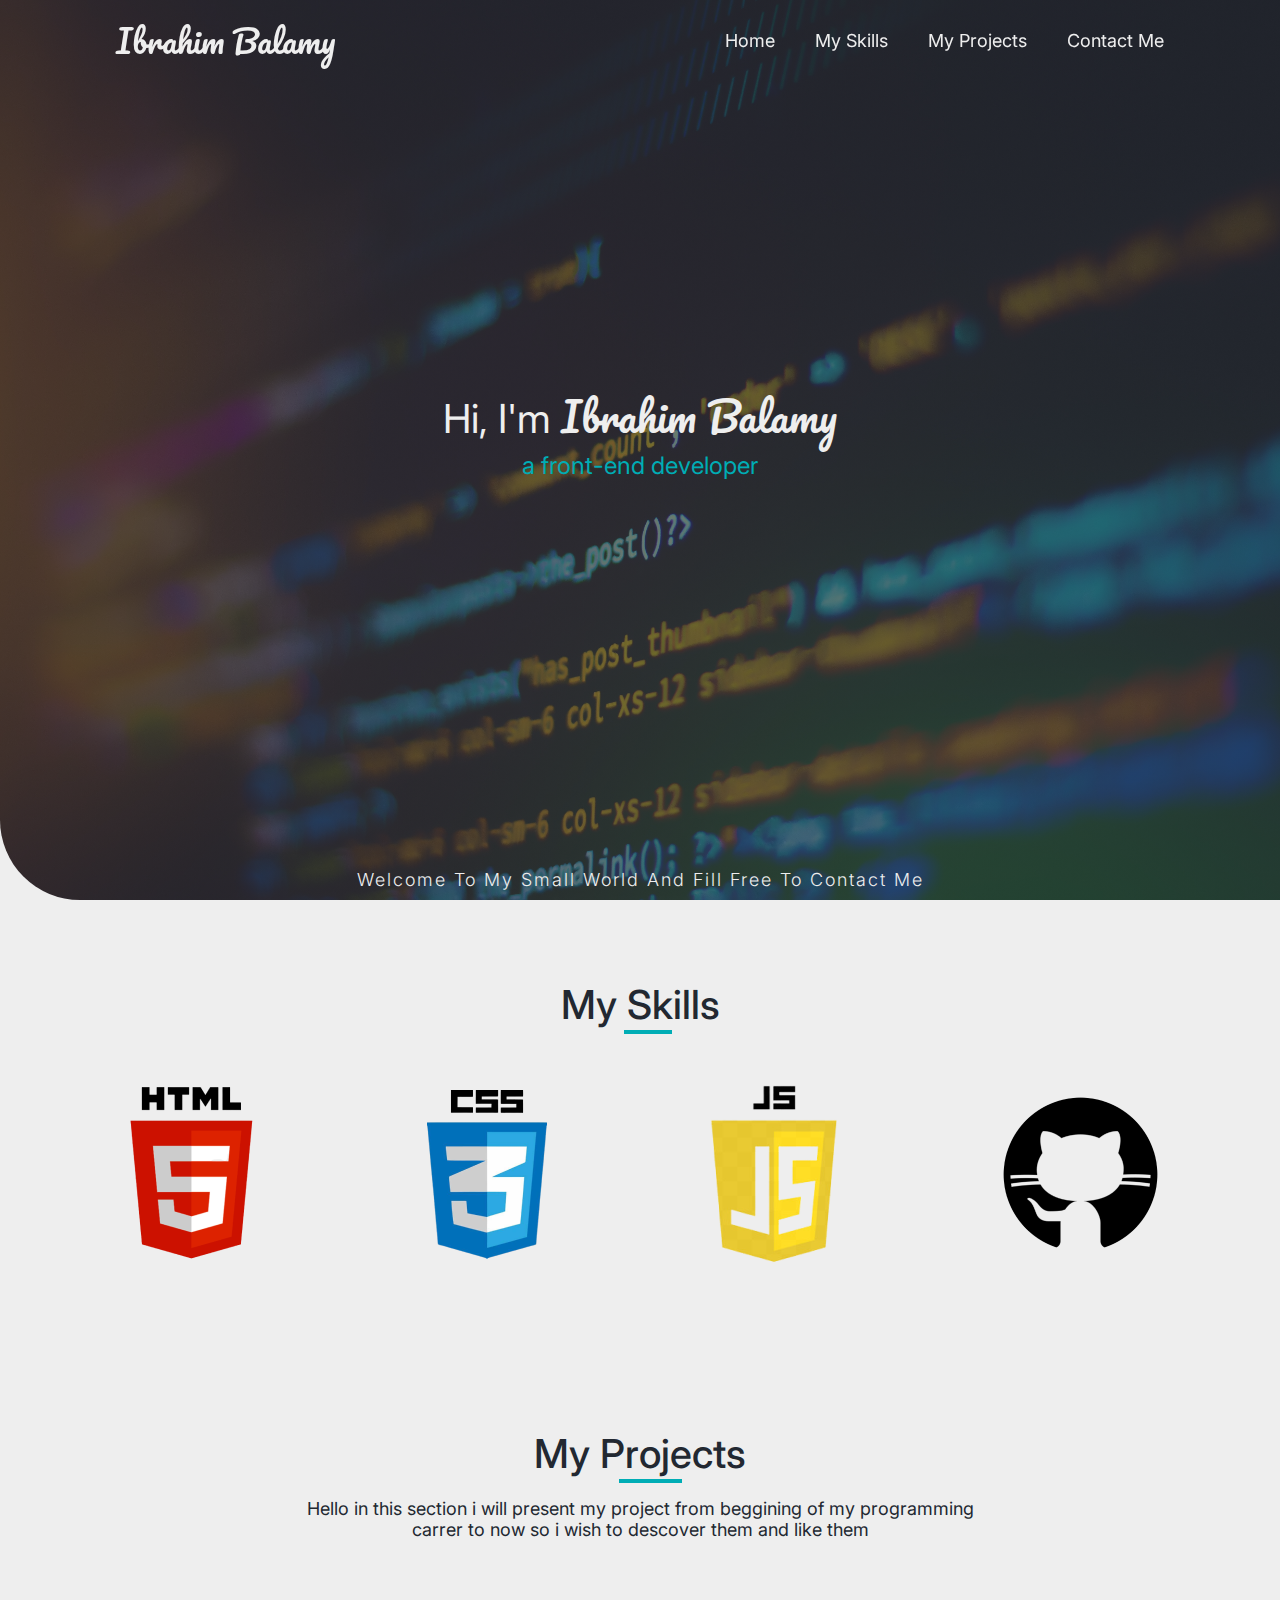
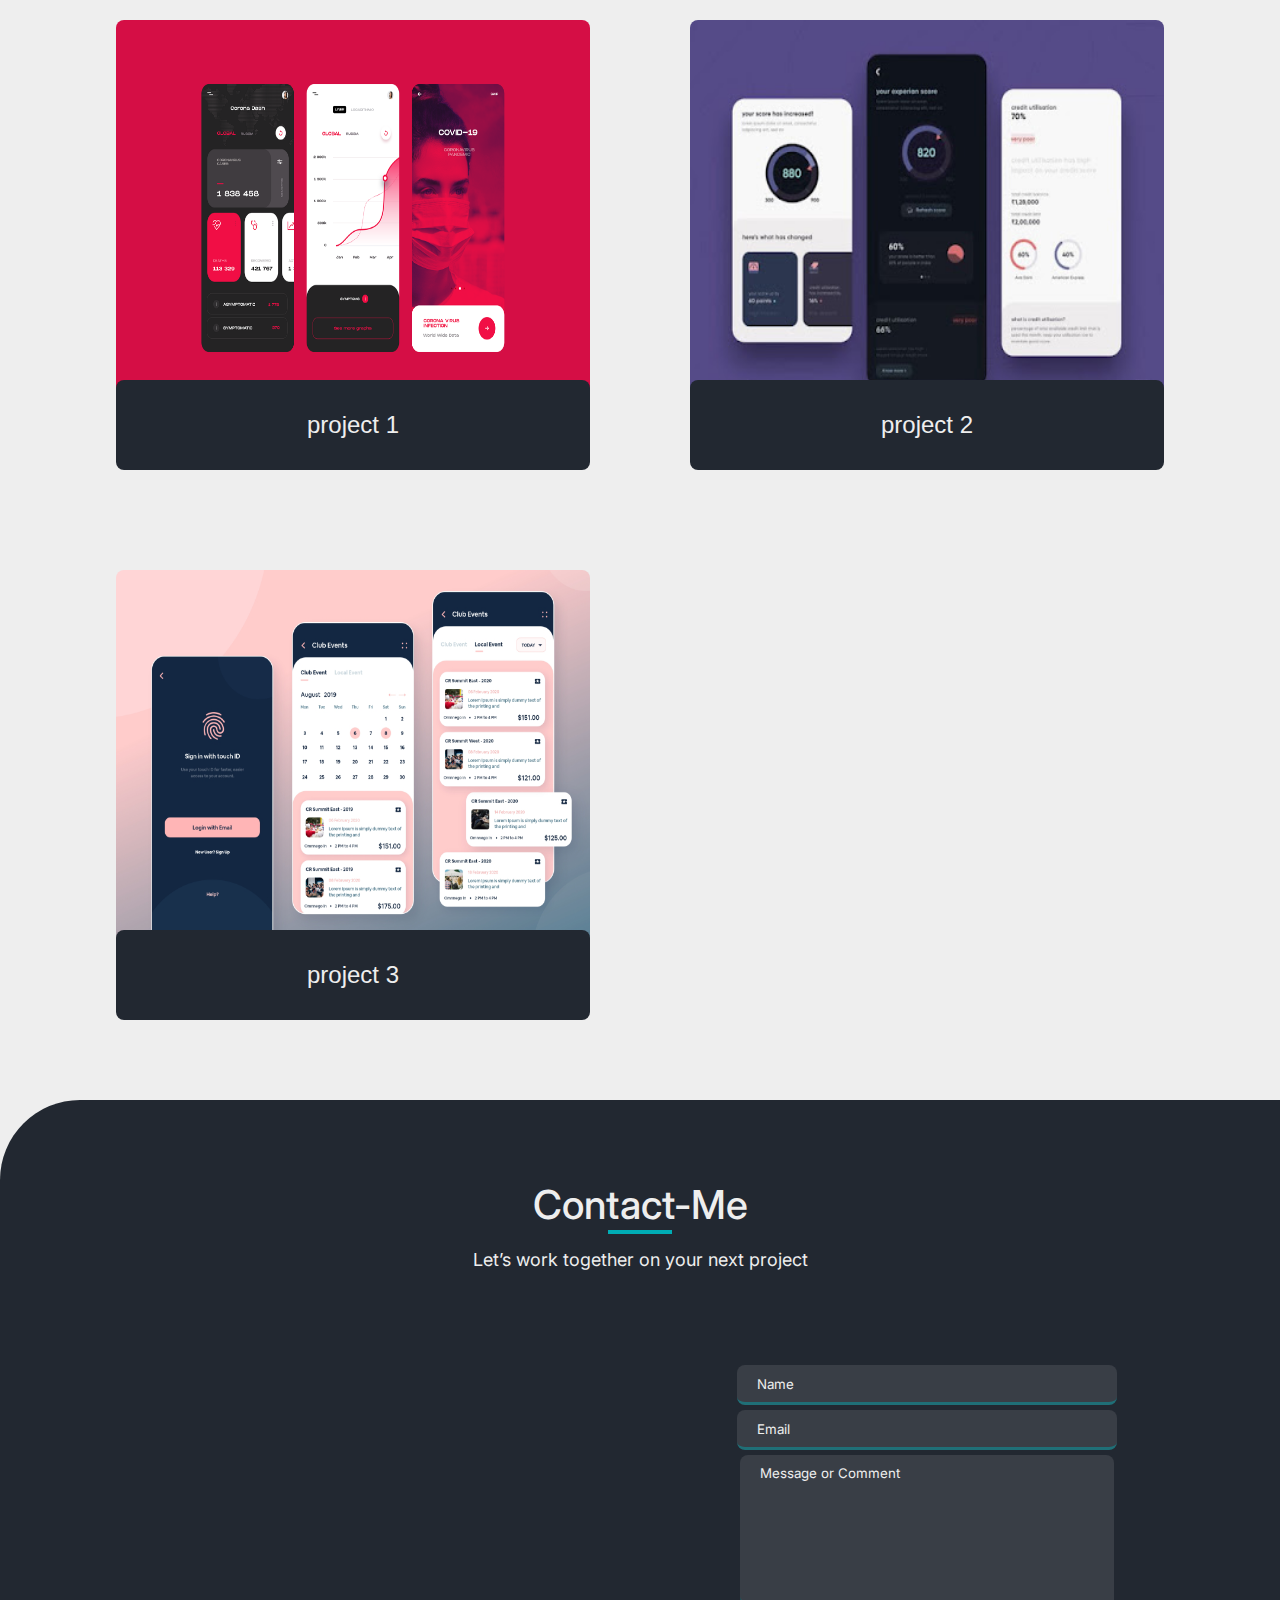
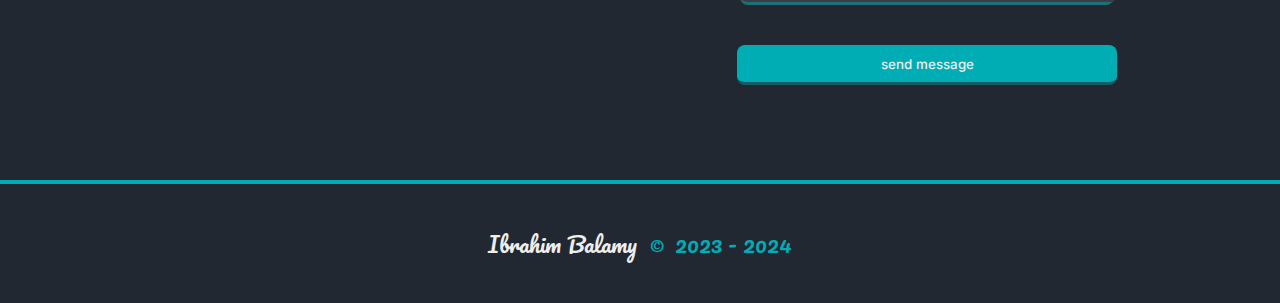
==== index.html @ 44ec9d5f "Add files via upload" ====
<!DOCTYPE html>
<html lang="en">
<head>
    <meta charset="UTF-8">
    <meta http-equiv="X-UA-Compatible" content="IE=edge">
    <meta name="viewport" content="width=device-width, initial-scale=1.0">
    <meta name="description" content="ibrahim balamy website">
    
    <title>Ibrahim Balamy</title>
    <link rel="shortcut icon" href="images/logo-light.png" type="image/x-icon/png" sizes="16x16" media="(prefers-color-scheme: dark)">
    <link rel="shortcut icon" href="images/logo-dark.png" type="image/x-icon" sizes="16x16" media="(prefers-color-scheme: light)">

    <!-- css file  -->
    <link rel="stylesheet" href="css/style.css">
    <!-- goole fonts  -->
    <link rel="preconnect" href="https://fonts.googleapis.com">
    <link rel="preconnect" href="https://fonts.gstatic.com" crossorigin>
    <link href="https://fonts.googleapis.com/css2?family=Inter:wght@300;400;500&family=Pacifico&display=swap" rel="stylesheet">
    <!-- font awesome -->
    <link rel="stylesheet" href="https://cdnjs.cloudflare.com/ajax/libs/font-awesome/6.4.0/css/all.min.css" integrity="sha512-iecdLmaskl7CVkqkXNQ/ZH/XLlvWZOJyj7Yy7tcenmpD1ypASozpmT/E0iPtmFIB46ZmdtAc9eNBvH0H/ZpiBw==" crossorigin="anonymous" referrerpolicy="no-referrer" />

</head>
<body>
    <!-- Start of header  -->
    <header class="header">
        <div class="container">
            <h1 class="centering-by-flex">
                <a href="/pages/thankyou.html">ibrahim balamy</a>
            </h1>
            <nav>
                <ul class="ul">
                    <li class="centering-by-flex"><a href="#home">home</a></li>
                    <li class="centering-by-flex"><a href="#skills">my skills</a></li>
                    <li class="centering-by-flex"><a href="#projects">my projects</a></li>
                    <li class="centering-by-flex"><a href="#contact-me">contact me</a></li>
                </ul>
            </nav>
            <div class="menu-icon">
                <i class="fa-solid fa-bars active"></i>
                <i class="fa-solid fa-xmark"></i>
            </div>
        </div>
    </header>
    <!-- End of header  -->

    <!-- Start of home section  -->
    <section class="home" id="home">
        <div class="container centering-by-flex">
            <h2>
                Hi, I'm <span>ibrahim balamy</span>
            </h2>
            <p class="p-1">
                a front-end developer
            </p>
            <p class="p-2">
                welcome to my small world and fill free to contact me
            </p>
        </div>
    </section>
    <!-- End of home section  -->

    <!-- Start of skills section  -->
    <section class="skills" id="skills">
        <div class="container centering-by-flex">
            <h3>
                my skills
            </h3>
            <div class="skills-cards">
                <img src="images/html.png" alt="html image">
                <img src="images/css.png" alt="css image">
                <img src="images/js.png" alt="javacsript image">
                <img src="images/github.png" alt="github image">
            </div>
        </div>
    </section>
    <!-- End of skills section  -->

    <!-- Start of projects section  -->
    <section class="projects" id="projects">
        <div class="container centering-by-flex">
            <h3>
                my projects
            </h3>
            <p class="p-1">
                Hello in this section i will present my project from beggining of my programming <br> carrer to now so i wish to descover them and like them
            </p>
            <div class="projects-cards">
                <div class="card">
                    <picture>
                        <img src="images/img1.png" alt="">
                    </picture>
                    <div class="overlay">
                        <a href="#" class="dark">
                            view code
                        </a>
                        <a href="#" class="light">
                            live preview
                        </a>
                    </div>
                    <button class="project-btn" data-order="1">
                        project 1
                    </button>
                </div>
                <div class="card">
                    <picture>
                        <img src="images/img2.jpg" alt="">
                    </picture>
                    <div class="overlay">
                        <a href="#" class="dark">
                            view code
                        </a>
                        <a href="#" class="light">
                            live preview
                        </a>
                    </div>
                    <button class="project-btn" data-order="2">
                        project 2
                    </button>
                </div>
                <div class="card">
                    <picture>
                        <img src="images/img3.png" alt="">
                    </picture>
                    <div class="overlay">
                        <a href="#" class="dark">
                            view code
                        </a>
                        <a href="#" class="light">
                            live preview
                        </a>
                    </div>
                    <button class="project-btn" data-order="3">
                        project 3
                    </button>
                </div>
            </div>
        </div>
    </section>
    <!-- End of projects section  -->

    <!-- Start of contact-me section  -->
    <section class="contact-me" id="contact-me">
        <div class="container centering-by-flex">
            <h3>
                contact-me
            </h3>
            <p class="p-1">
                Let’s work together on your next project
            </p>
            <div class="content">
                <div class="social-media-icons">
                    <a href="#">
                        <i class="fa-brands fa-facebook"></i>
                    </a>
                    <a href="#">
                        <i class="fa-brands fa-instagram"></i>
                    </a>
                    <a href="#">
                        <i class="fa-brands fa-linkedin"></i>
                    </a>
                    <a href="#">
                        <i class="fa-brands fa-github"></i>
                    </a>
                    
                </div>
                <form action="https://formsubmit.co/ibrahimbalamy583@gmail.com" method="post" class="centering-by-flex">
                    <input type="hidden" name="_next" value="http://127.0.0.1:5500/pages/thankyou.html">
                    <input type="text" name="name" id="name" placeholder="Name">
                    <input type="email" name="email" id="" placeholder="Email">
                    <!-- <input type="text" name="message" id="" placeholder="Message Or Comment" > -->
                    <textarea name="message" id="" placeholder="Message or Comment"></textarea>
                    <button type="submit">send message</button>
                </form>
            </div>
        </div>
    </section>
    <!-- End of contact-me section  -->

    <!-- Start of footer  -->
    <footer class="footer">
        <div class="container centering-by-flex">
            <h3>
                <span class="span-1">ibrahim balamy </span> 
                <span class="span-2"><div>&nbsp; &copy; &nbsp;</div> 2023 - 2024</span>
            </h3>
        </div>
    </footer>
    <!-- End of footer  -->


    <!-- js file -->
    <script src="js/main.js"></script>
</body>
</html>
---- css/style.css ----
/* Start of css reset  */
html {
  box-sizing: border-box;
  -webkit-box-sizing: border-box;
  -moz-box-sizing: border-box;
  font-size: 16px;
}

*,
*:before,
*:after {
  box-sizing: inherit;
  scroll-behavior: smooth;
  -webkit-scroll-behavior: smooth;
  -moz-scroll-behavior: smooth;
}

body,
h1,
h2,
h3,
h4,
h5,
h6,
p,
ol,
ul {
  margin: 0;
  padding: 0;
  font-weight: normal;
}

ol,
ul {
  list-style: none;
}
a {
  text-decoration: none;
}
img {
  max-width: 100%;
  height: auto;
}
/* End of css reset  */
/* Start of css variables  */
:root {
  --primary-color-200: #eeeeee;
  --primary-color-500: #00adb5;
  --primary-color-700: #222831;

  --secondary-color-200: #eeeeee6e;
  --secondary-color-500: #00acb572;
  --secondary-color-700: #2228319a;
  --secondary-color-2-700: #393e46;

  --primary-ff: "Inter", sans-serif;
  --secondary-ff: "Pacifico", cursive;

  --fw-light: 300;
  --fw-regular: 400;
  --fw-medium: 500;

  --fs-titles: 2.5rem;

  --fs-logo: 2rem;

  --fs-home-paragragh: 1.5rem;
  --fs-footer: var(--fs-home-paragragh);
  --fs-projects-card-title: var(--fs-home-paragragh);

  --fs-nav-a: 1.125rem;
  --fs-project-stand-up-buttons: var(--fs-nav-a);
  --fs-contact-us-placeholder: var(--fs-nav-a);

  --fs-paragraph: 1.125rem;
  --fs-home-bottom-p: var(--fs-paragraph);

  --primary-boder-radius: 5rem;
  --secondary-border-radius: 0.5rem;

  --primary-transition: 0.3s;
}
/* End of css variables  */
/* Start of global rules  */
body {
  font-family: var(--primary-ff);
  background-color: var(--primary-color-200);
  position: relative;
}
.container {
  width: 85%;
  margin: auto;
  padding: 0 20px;
}
@media (max-width: 320px) {
  html {
    font-size: 12px;
  }
}
@media (max-width: 350px) {
  :root {
    --fs-paragraph: 0.75rem;
    --fs-project-stand-up-buttons: 0.75rem;
  }
}
@media (max-width: 768px) {
  html {
    font-size: 14px;
  }
  .container {
    width: 100%;
  }
}
@media (min-width: 1680px) {
  .container {
    width: 1480px;
  }
}
.centering-by-flex {
  display: flex;
  flex-direction: column;
  align-items: center;
  justify-content: center;
}
::-webkit-scrollbar {
  width: 10px;
  background-color: var(--primary-color-200);
}
::-webkit-scrollbar-thumb {
  background-color: var(--primary-color-700);
  transition: var(--primary-transition);
}
::-webkit-scrollbar-thumb:hover {
  background-color: var(--secondary-color-2-700);
}
::-webkit-resizer {
  background-color: var(--primary-color-200);
  color: aqua;
}
/* End of global rules  */
/* Start of header  */
.header {
  width: 100%;
  background-color: transparent;
  position: fixed;
  top: 0;
  right: 0;
  z-index: 10;
  transition: background var(--primary-transition);
}
.header.nav-scroll {
  background-color: var(--primary-color-200);
  box-shadow: 0 0 15px 0px var(--secondary-color-700);
}
.header .container {
  display: flex;
  flex-direction: row;
  align-items: center;
  justify-content: space-between;
}
.header .container h1 {
  height: 80px;
}
.header .container h1 > a {
  font-family: var(--secondary-ff);
  font-size: var(--fs-logo);
  font-weight: var(--fw-regular);
  color: var(--primary-color-200);
  text-transform: capitalize;
}
.header.nav-scroll .container h1 > a {
  color: var(--primary-color-700);
}
.header .container nav .ul {
  display: flex;
  flex-direction: row;
  align-items: center;
  gap: 40px;
}
.header .container nav .ul li {
  height: 80px;
  cursor: pointer;
}
.header .container nav .ul li > a {
  font-size: var(--fs-nav-a);
  font-weight: var(--fw-regular);
  color: var(--primary-color-200);
  text-transform: capitalize;
  text-align: center;
  transition: var(--primary-transition);
}
.header.nav-scroll .container nav .ul li > a {
  color: var(--primary-color-700);
}
.header .container nav .ul li:hover > a {
  color: var(--primary-color-500);
  transform: scale(1.1);
}
.header .container nav .ul li.active a {
  color: var(--primary-color-500);
}
.header .container .menu-icon {
  display: none;
}
.header .container .menu-icon  i {
  font-size: 32px;
  color: var(--primary-color-200);
}
.header.nav-scroll .container .menu-icon  i {
  color: var(--primary-color-700);
}
@media (max-width: 1024px) {
  html {
    font-size: 14px;
  }
  .header .container nav .ul {
    gap: 20px;
  }
}
@media (max-width: 768px) {
  .header .container nav {
    height: 100vh;
    width: 100%;
    background-color: var(--secondary-color-200);
    position: fixed;
    top: 0;
    right: 0;
    transition: background var(--primary-transition);
    display: none;
  }
  .header.nav-scroll .container nav {
    background-color: var(--secondary-color-700);
  }
  .header .container nav.active {
    display: block;
  }
  .header .container nav .ul {
    height: 100vh;
    width: 60%;
    background-color: var(--primary-color-700);
    position: absolute;
    right: 0;
    top: 0;
    flex-direction: column;
    padding-top: 80px;
  }
  .header.nav-scroll .container nav .ul {
    background-color: var(--primary-color-200);
  }
  .header .container nav .ul li {
    height: auto;
    width: 100%;
  }
  .header .container nav .ul li:hover > a {
    transform: scale(1);
  }
  .header .container nav .ul li > a {
    width: inherit;
    text-align: left;
    padding: 15px 20px;
  }
  .header .container nav .ul li.active a {
    color: var(--primary-color-200);
  }
  .header.nav-scroll .container nav .ul li.active a {
    color: var(--primary-color-700);
  }
  .header .container nav .ul li > a:hover {
    background-color: var(--primary-color-500);
    color: var(--primary-color-700);
    padding-left: 30px;
  }
  .header .container .menu-icon {
    z-index: 115;
    display: block;
  }
  .header .container .menu-icon i {
    display: none;
  }
  .header .container .menu-icon i.active {
    display: block;
  }
}
@media (max-width: 320px) {
  :root {
    --fs-logo: 1.75rem;
  }
  .header .container .menu-icon > i {
    font-size: 28px;
  }
  .header .container nav .ul {
    gap: 10px;
  }
}
/* End of header  */
/* start of home section  */
.home {
  height: 100vh;
  width: 100%;
  background: linear-gradient(var(--secondary-color-700), var(--secondary-color-700)), url("/images/programming-imgg.jpg") ;
  background-position: center;
  background-size: cover;
  border-bottom-left-radius: var(--primary-boder-radius);
  position: relative;
}
.home .container {
  height: inherit;
}
.home .container h2 {
  font-size: var(--fs-titles);
  font-weight: var(--fw-regular);
  color: var(--primary-color-200);
  margin-top: -40px;
}
.home .container h2 > span {
  font-family: var(--secondary-ff);
  text-transform: capitalize;
}
.home .container .p-1 {
  font-size: var(--fs-home-paragragh);
  font-weight: var(--fw-regular);
  color: var(--primary-color-500);
}
.home .container .p-2 {
  position: absolute;
  bottom: 10px;
  font-size: var(--fs-home-bottom-p);
  font-weight: var(--fw-light);
  color: var(--primary-color-200);
  text-transform: capitalize;
  text-align: center;
  letter-spacing: 2px;
}
@media (max-width: 500px) {
  :root {
    --fs-titles: 2.125rem;
    --fs-home-bottom-p: 1rem;
  }
  .home .container .p-2 {
    bottom: 25px;
  }
}
@media (max-width: 350px) {
  :root {
    --fs-titles: 1.7rem;
    --fs-home-paragragh: 1.125rem;
    --fs-home-bottom-p: 0.75rem;

    --primary-boder-radius: 3rem;
  }
  .home .container .p-2 {
    bottom: 20px;
    letter-spacing: 0.25px;
  }
}

/* End of home section  */
/* Start of skills section  */
.skills {
  height: auto;
  width: 100%;
  background-color: var(--primary-color-200);
  padding-top: 80px;
  padding-bottom: 80px;
}
.skills .container {
  gap: 50px;
}
.skills .container h3 {
  width: fit-content;
  font-size: var(--fs-titles);
  font-weight: var(--fw-medium);
  color: var(--primary-color-700);
  text-align: center;
  text-transform: capitalize;
  position: relative;
}
.skills .container h3:after {
  content: "";
  position: absolute;
  bottom: -5px;
  left: 40%;
  height: 4px;
  width: 30%;
  background-color: var(--primary-color-500);
}
.skills .container .skills-cards {
  height: auto;
  width: 100%;
  display: flex;
  flex-direction: row;
  align-items: center;
  justify-content: space-between;
  flex-wrap: wrap;
  gap: 50px;
}
@media (max-width: 500px) {
  .skills .container {
    gap: 80px;
  }
  .skills .container .skills-cards {
    flex-direction: column;
  }
  .skills .container .skills-cards img {
    width: 120px;
  }
}
/* End of skills section  */
/* Start of projects section  */
.projects {
  height: auto;
  width: 100%;
  background-color: var(--primary-color-200);
  padding-top: 80px;
  padding-bottom: 80px;
}
.projects .container h3 {
  width: fit-content;
  font-size: var(--fs-titles);
  font-weight: var(--fw-medium);
  color: var(--primary-color-700);
  text-align: center;
  text-transform: capitalize;
  position: relative;
}
.projects .container h3:after {
  content: "";
  position: absolute;
  bottom: -5px;
  left: 40%;
  height: 4px;
  width: 30%;
  background-color: var(--primary-color-500);
}
.projects .container .p-1 {
  max-width: fit-content;
  font-size: var(--fs-paragraph);
  font-weight: var(--fw-regular);
  color: var(--primary-color-700);
  text-align: center;
  margin-top: 20px;
  margin-bottom: 80px;
}
.projects .container .projects-cards {
  height: auto;
  width: 100%;
  display: flex;
  flex-direction: row;
  flex-wrap: wrap;
  align-items: center;
  justify-content: space-between;
  gap: 100px;
}
.projects .container .projects-cards .card {
  height: 450px;
  width: calc((100% - 100px) / 2);
  display: flex;
  align-items: center;
  flex-direction: column;
  position: relative;
  overflow: hidden;
}
@media (max-width: 1250px) {
  .projects .container .projects-cards {
    gap: 50px;
  }
  .projects .container .projects-cards .card {
    height: 450px;
    width: calc((100% - 50px) / 2);
  }
}
@media (max-width: 1249px) and (min-width: 821px) {
  .projects .container .projects-cards .card {
    height: 350px;
  }
}
@media (max-width: 820px) {
  .projects .container .projects-cards {
    flex-direction: column;
  }
  .projects .container .projects-cards .card {
    width: 100%;
  }
}
@media (max-width: 768px) {
  .projects .container .projects-cards .card {
    height: 300px;
  }
}

.projects .container .projects-cards .card picture {
  height: 80%;
  width: 100%;
  z-index: 1;
}
.projects .container .projects-cards .card picture img {
  width: 100%;
  height: 110%;
  border-top-left-radius: var(--secondary-border-radius);
  border-top-right-radius: var(--secondary-border-radius);
}
.projects .container .projects-cards .card .overlay {
  height: 100%;
  width: 100%;
  background-color: var(--secondary-color-700);
  position: absolute;
  top: 100%;
  right: 0;
  z-index: 2;
  border-radius: var(--secondary-border-radius);
  display: flex;
  align-items: center;
  justify-content: center;
  flex-direction: row;
  gap: 40px;
  transition: var(--primary-transition);
}
.projects .container .projects-cards .card .overlay.active {
  top: 0;
}
.projects .container .projects-cards .card .overlay a {
  border-radius: var(--secondary-border-radius);
  font-size: var(--fs-project-stand-up-buttons);
  font-weight: var(--fw-regular);
  text-transform: capitalize;
  padding: 10px 15px;
  margin-top: -10%;
}
@media (max-width: 350px) {
  .projects .container .projects-cards .card .overlay a {
    padding: 5px 10px;
  }
}
.projects .container .projects-cards .card .overlay .dark {
  background-color: var(--primary-color-700);
  color: var(--primary-color-200);
}
.projects .container .projects-cards .card .overlay .light {
  background-color: var(--primary-color-200);
  color: var(--primary-color-700);
}
.projects .container .projects-cards .card button {
  height: 20%;
  width: 100%;
  background-color: var(--primary-color-700);
  font-size: var(--fs-projects-card-title);
  color: var(--primary-color-200);
  border-radius: var(--secondary-border-radius);
  cursor: pointer;
  border: none;
  z-index: 3;
}

/* End of projects section  */

/* Start of contact-me section  */
.contact-me {
  height: auto;
  width: 100%;
  padding-top: 80px;
  padding-bottom: 80px;
  background-color: var(--primary-color-700);
  border-top-left-radius: var(--primary-boder-radius);
}
.contact-me .container h3 {
  font-size: var(--fs-titles);
  font-weight: var(--fw-medium);
  color: var(--primary-color-200);
  text-align: center;
  text-transform: capitalize;
  position: relative;
}
.contact-me .container h3:after {
  content: "";
  position: absolute;
  bottom: -5px;
  left: 35%;
  height: 4px;
  width: 30%;
  background-color: var(--primary-color-500);
}
.contact-me .container .p-1 {
  font-size: var(--fs-paragraph);
  font-weight: var(--fw-regular);
  color: var(--primary-color-200);
  text-align: center;
  margin-top: 20px;
  margin-bottom: 80px;
}
.contact-me .container .content {
  height: auto;
  width: 100%;
  display: flex;
  flex-direction: row;
  align-items: center;
  gap: 100px;
}
@media (max-width: 768px) {
  .contact-me .container .content {
    justify-content: center;
    gap: 0;
  }
}
.contact-me .container .content .social-media-icons {
  width: 50%;
  height: 350px;
  position: relative;
}
@media (max-width: 768px) {
  .contact-me .container .content .social-media-icons {
    display: none;
  }
}
.contact-me .container .content .social-media-icons a > i {
  font-size: 3.5rem;
  color: var(--primary-color-500);
  position: absolute;
}
@media (min-width: 1475px) {
  .contact-me .container .content .social-media-icons a > i {
    font-size: 4rem;
  }
}
.contact-me .container .content .social-media-icons a:first-child > i {
  bottom: 10%;
  left: 10%;
}
.contact-me .container .content .social-media-icons a:nth-child(2) > i {
  bottom: 25%;
  right: 30%;
}
.contact-me .container .content .social-media-icons a:nth-child(3) > i {
  top: 25%;
  left: 30%;
}
.contact-me .container .content .social-media-icons a:last-child > i {
  top: 10%;
  right: 10%;
}
@media (max-width: 1025px) {
  .contact-me .container .content .social-media-icons a:nth-child(2) > i {
    bottom: 30%;
    right: 25%;
  }
  .contact-me .container .content .social-media-icons a:nth-child(3) > i {
    top: 30%;
    left: 25%;
  }
}
@media (min-width: 1475px) {
  .contact-me .container .content .social-media-icons a:nth-child(2) > i {
    bottom: 30%;
    right: 35%;
  }
  .contact-me .container .content .social-media-icons a:nth-child(3) > i {
    top: 30%;
    left: 35%;
  }
}
.contact-me .container .content form {
  height: auto;
  width: 50%;
}
@media (max-width: 768px) {
  .contact-me .container .content form {
    width: 100%;
  }
}
.contact-me .container .content form input,
.contact-me .container .content form button {
  width: 80%;
  height: 40px;
}
@media (max-width: 768px) {
  .contact-me .container .content form input,
  .contact-me .container .content form button {
    width: 100%;
  }
}
.contact-me .container .content form input {
  font-family: var(--primary-ff);
  color: var(--primary-color-200);
  background-color: var(--secondary-color-2-700);
  border: none;
  border-bottom: 3px solid var(--secondary-color-500);
  border-radius: var(--secondary-border-radius);
  padding-left: 20px;
  padding-right: 20px;
  outline: none;
}
.contact-me .container .content form input::placeholder {
  color: var(--primary-color-200);
}
.contact-me .container .content form input[type="email"] {
  margin: 5px 0;
}
.contact-me .container .content form textarea {
  min-height: 150px;
  max-width: 80%;
  min-width: 79%;
  font-family: var(--primary-ff);
  color: var(--primary-color-200);
  background-color: var(--secondary-color-2-700);
  border: none;
  border-radius: var(--secondary-border-radius);
  border-bottom: 3px solid var(--secondary-color-500);
  outline: none;
  padding: 10px 20px;
  margin-bottom: 40px;
}
.contact-me .container .content form textarea::-webkit-scrollbar {
    width: 5px;
}
.contact-me .container .content form textarea::-webkit-resizer {
    background-color: var(--secondary-color-2-700);
}
@media (max-width: 768px) {
  .contact-me .container .content form textarea {
    min-width: 99%;
    max-width: 100%;
  }
}
.contact-me .container .content form textarea::placeholder {
  color: var(--primary-color-200);
}
.contact-me .container .content form button {
  font-family: var(--primary-ff);
  font-weight: var(--fw-medium);
  color: var(--primary-color-200);
  border: none;
  background-color: var(--primary-color-500);
  border-radius: var(--secondary-border-radius);
  border-bottom: 3px solid var(--secondary-color-700);
  cursor: pointer;
}
/* End of contact-me section  */
/* Start of footer  */
.footer {
  height: auto;
  width: 100%;
  background-color: var(--primary-color-700);
  border-top: 4px solid var(--primary-color-500);
  padding-top: 40px;
  padding-bottom: 40px;
}
.footer h3 {
  font-family: var(--secondary-ff);
  font-size: 22px;
  font-weight: var(--fw-regular);
  display: flex;
  align-items: center;
  text-align: center;
  text-transform: capitalize;
}
.footer h3 .span-1 {
  color: var(--primary-color-200);
}
.footer h3 .span-2 {
  color: var(--primary-color-500);
  display: flex;
  align-items: center;
}
.footer .span-2 div {
  height: 25px;
}
@media (max-width: 330px) {
  .footer h3 {
    font-size: 15px;
  }
  .footer .span-2 div {
    height: 20px;
  }
}
/* End of footer  */
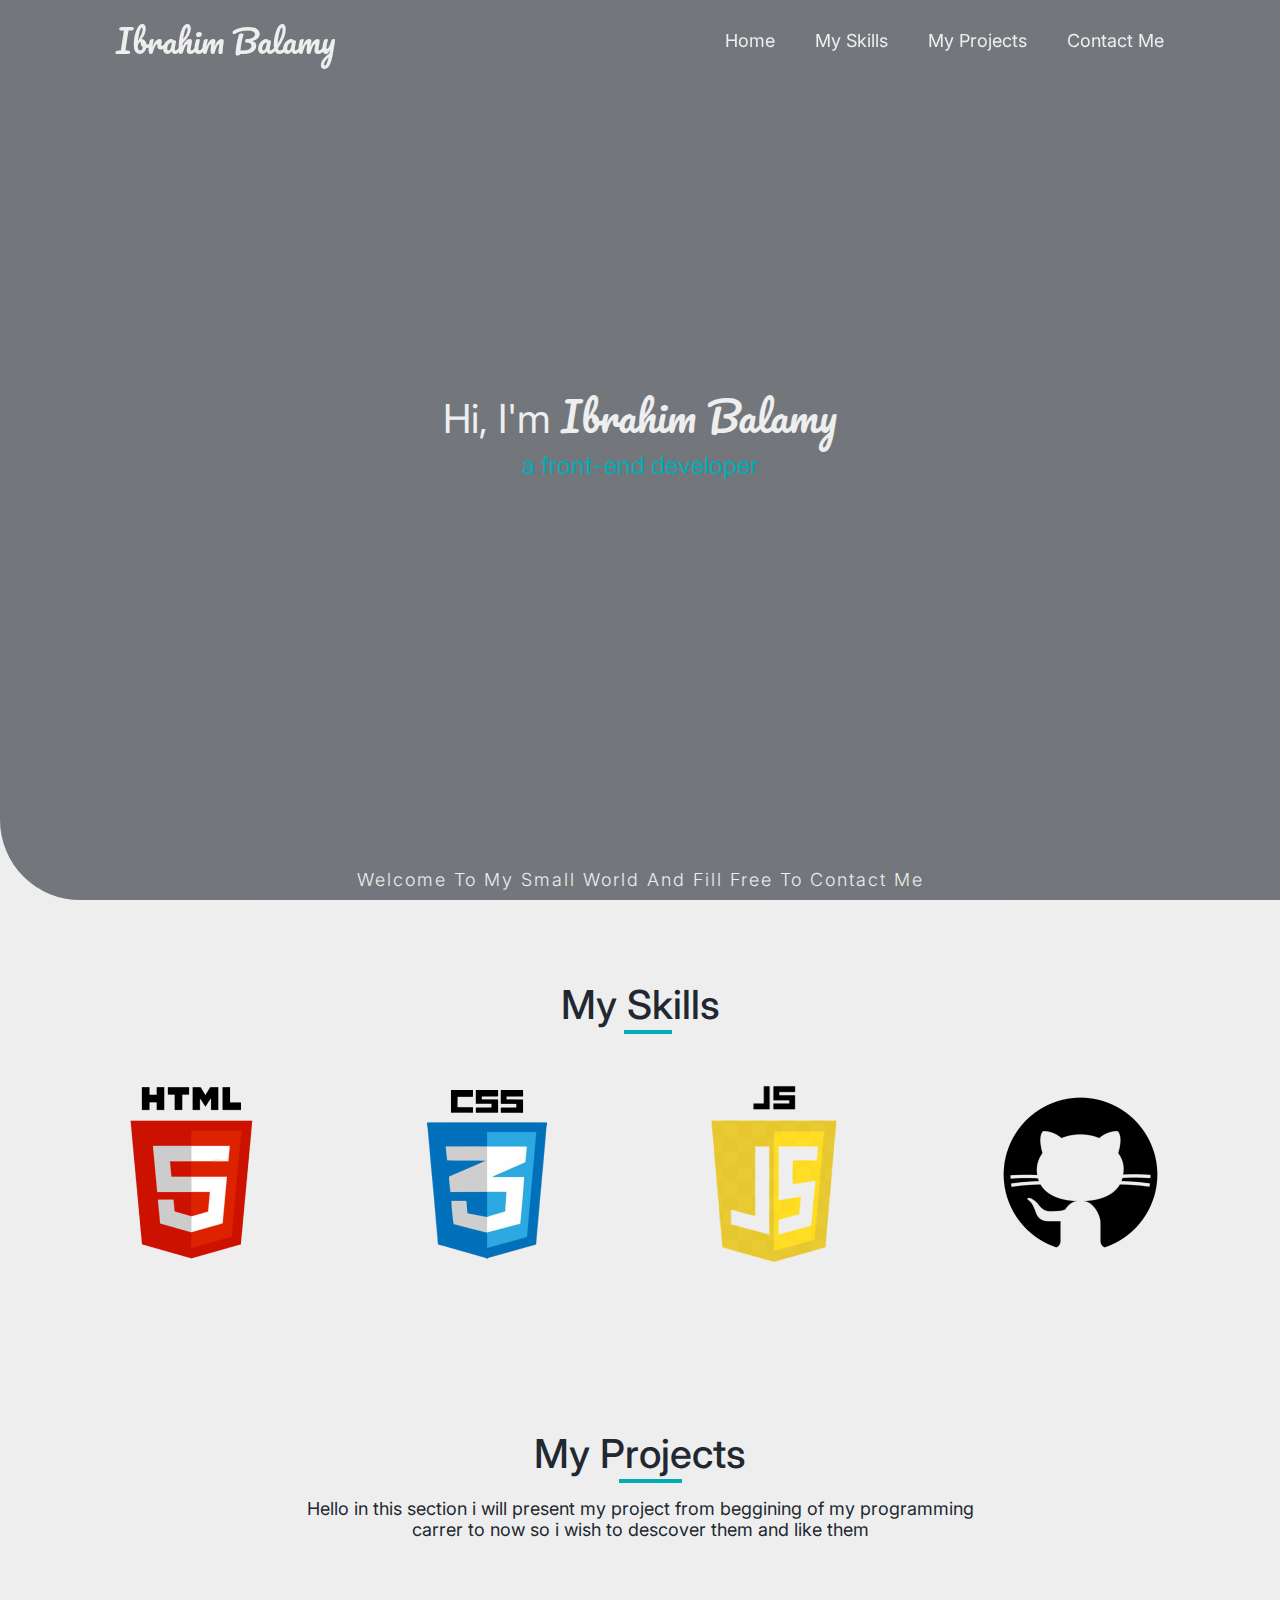
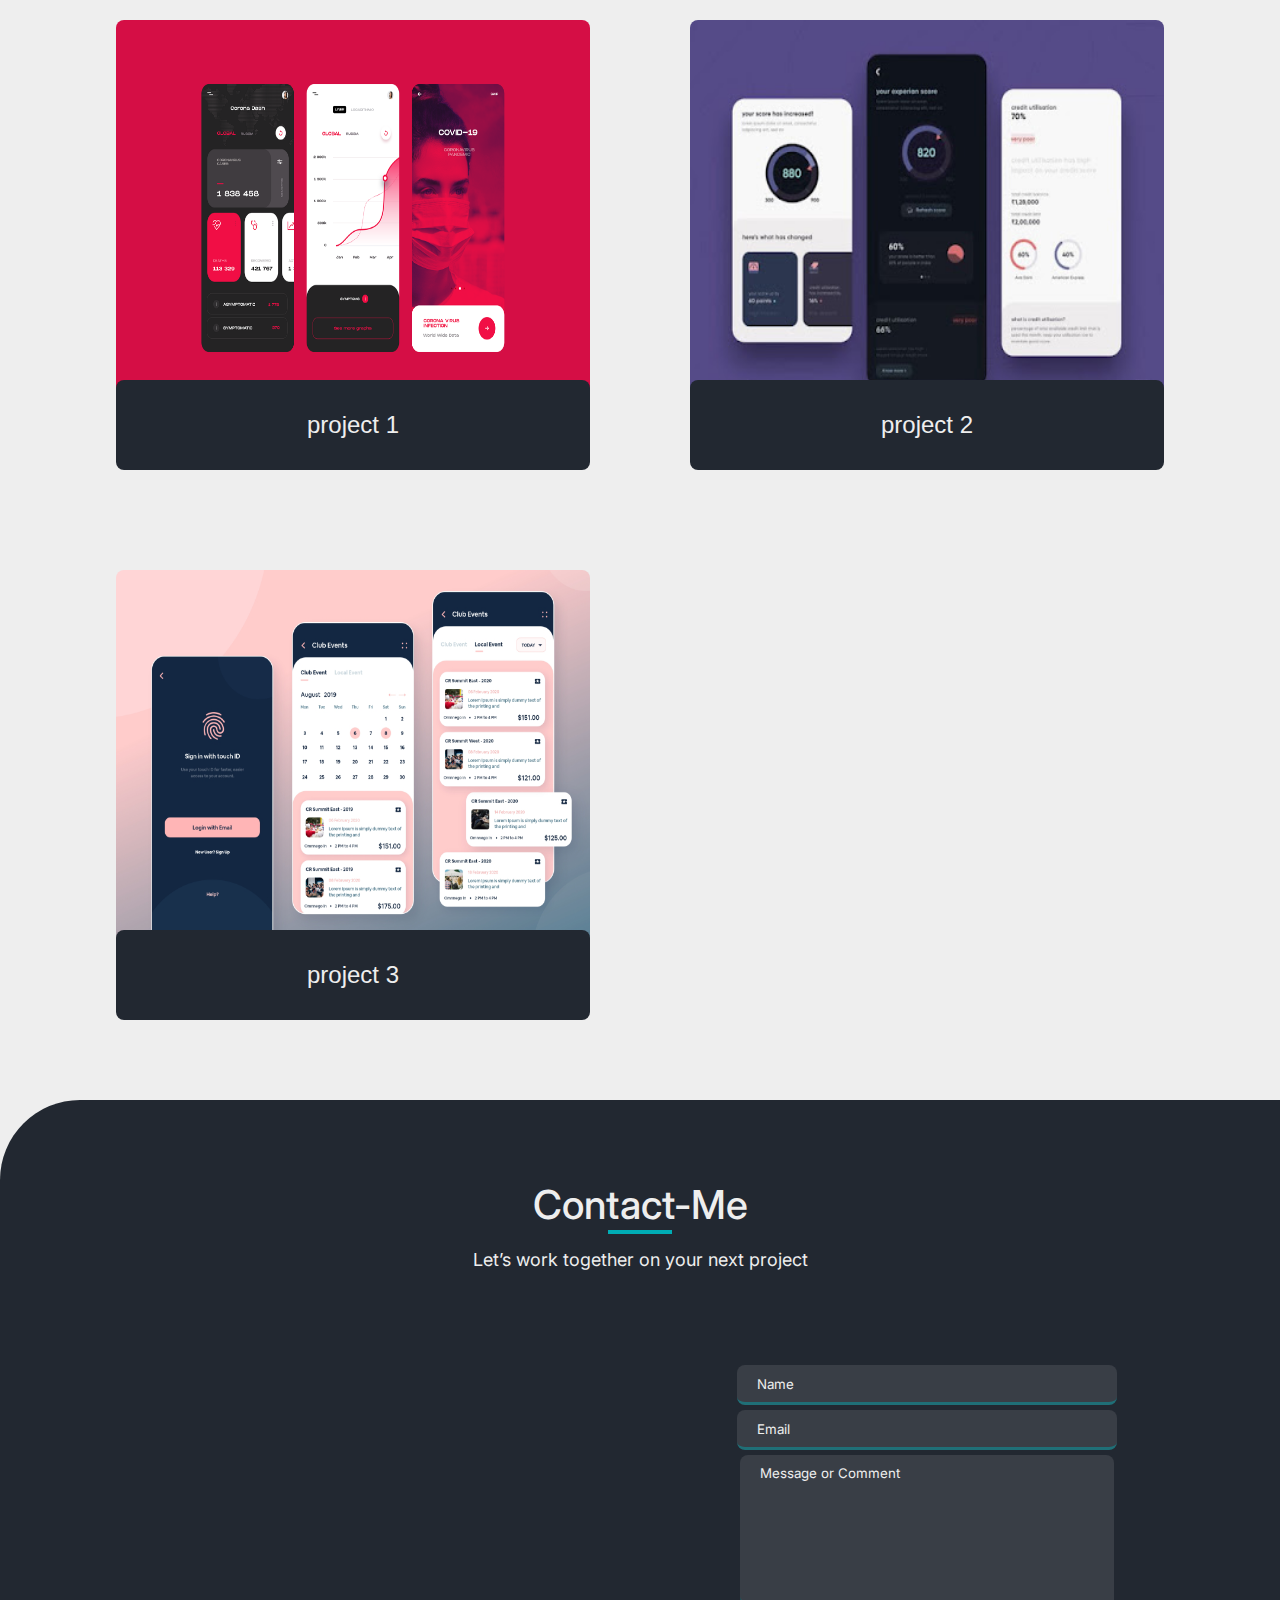
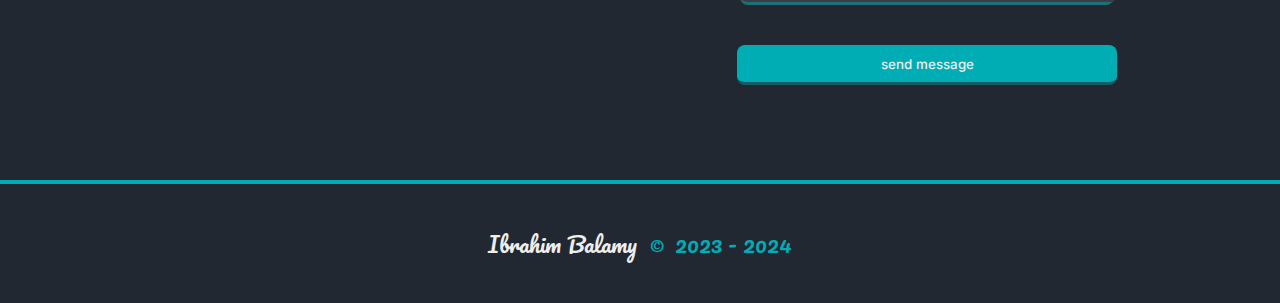
==== commit 521781ec: "Update index.html" ====
--- a/index.html
+++ b/index.html
@@ -164,7 +164,7 @@
                     
                 </div>
                 <form action="https://formsubmit.co/ibrahimbalamy583@gmail.com" method="post" class="centering-by-flex">
-                    <input type="hidden" name="_next" value="http://127.0.0.1:5500/pages/thankyou.html">
+                    <input type="hidden" name="_next" value="https://ibrahim31313.github.io/p/pages/thankyou.html">
                     <input type="text" name="name" id="name" placeholder="Name">
                     <input type="email" name="email" id="" placeholder="Email">
                     <!-- <input type="text" name="message" id="" placeholder="Message Or Comment" > -->
@@ -191,4 +191,4 @@
     <!-- js file -->
     <script src="js/main.js"></script>
 </body>
-</html>+</html>
--- a/css/style.css
+++ b/css/style.css
@@ -297,7 +297,7 @@
 .home {
   height: 100vh;
   width: 100%;
-  background: linear-gradient(var(--secondary-color-700), var(--secondary-color-700)), url("/images/programming-imgg.jpg") ;
+  background: linear-gradient(var(--secondary-color-700), var(--secondary-color-700)), url("/p/images/programming-imgg.jpg") ;
   background-position: center;
   background-size: cover;
   border-bottom-left-radius: var(--primary-boder-radius);
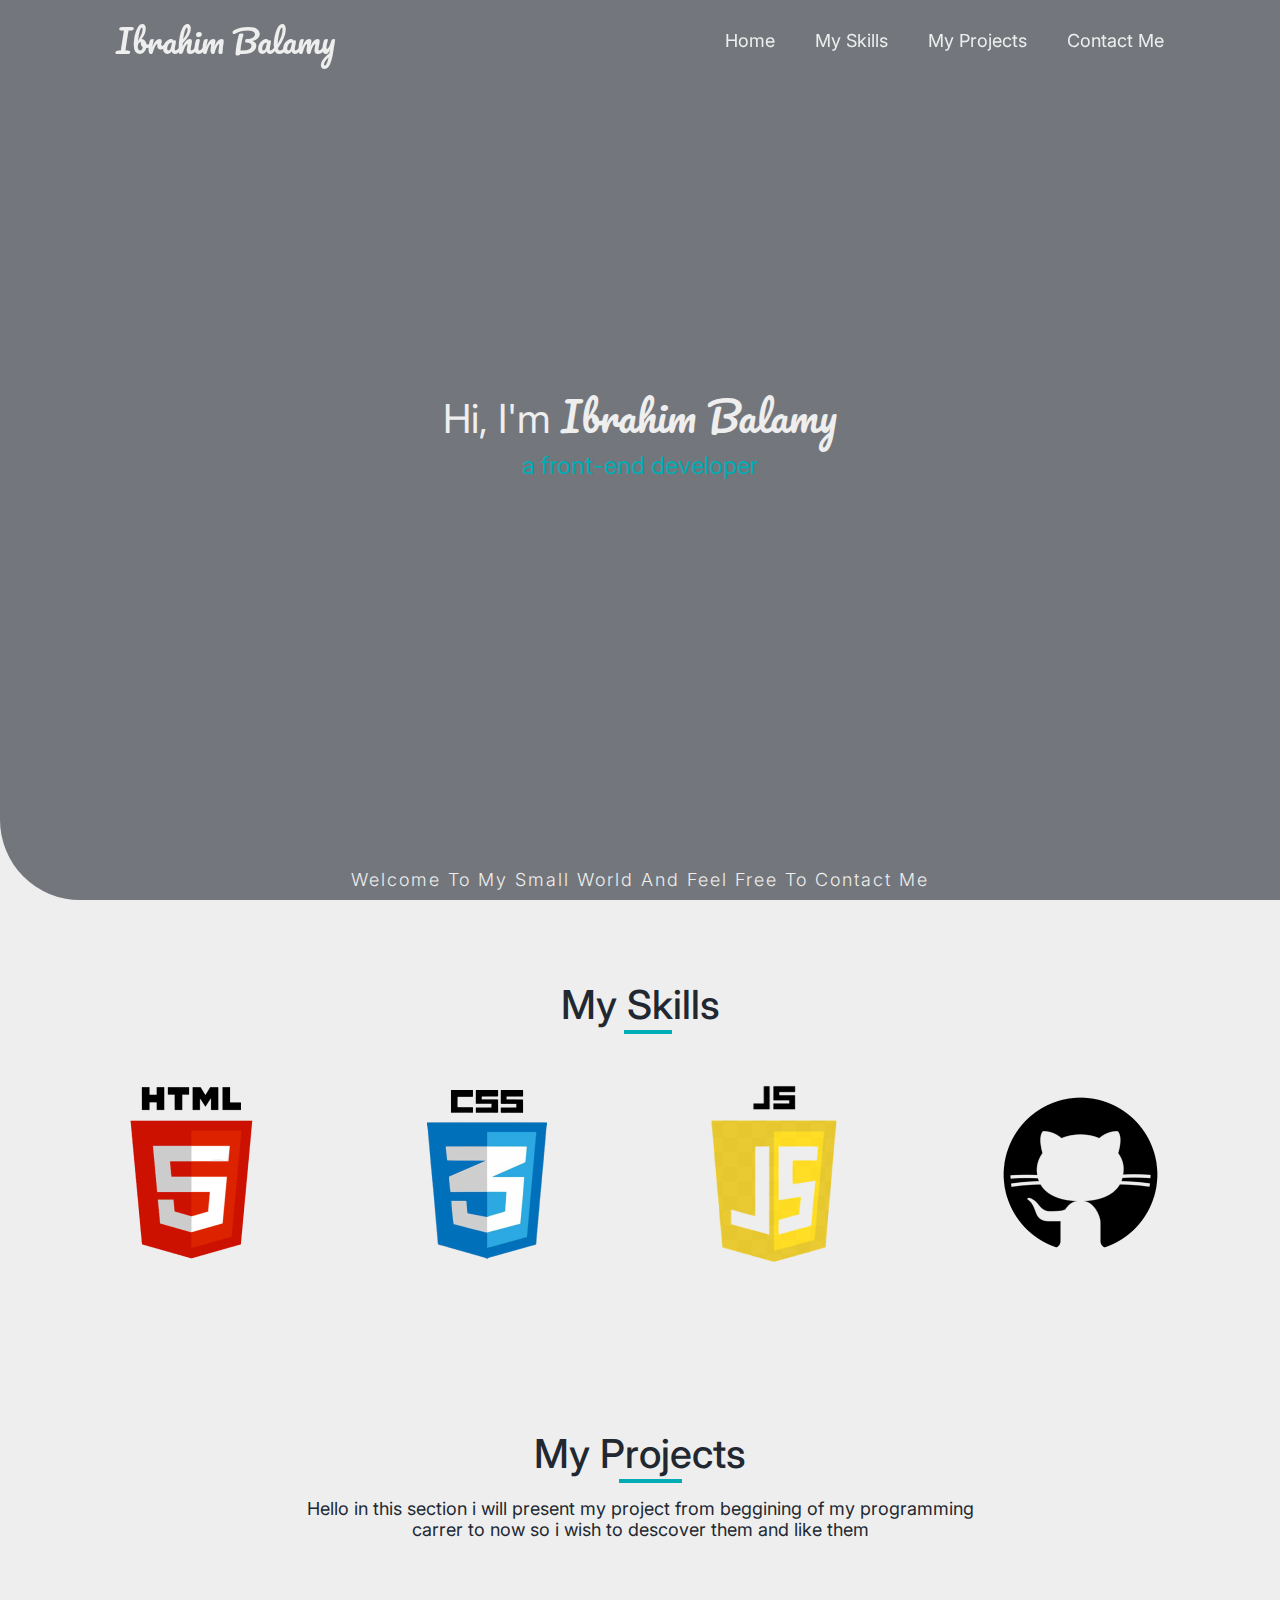
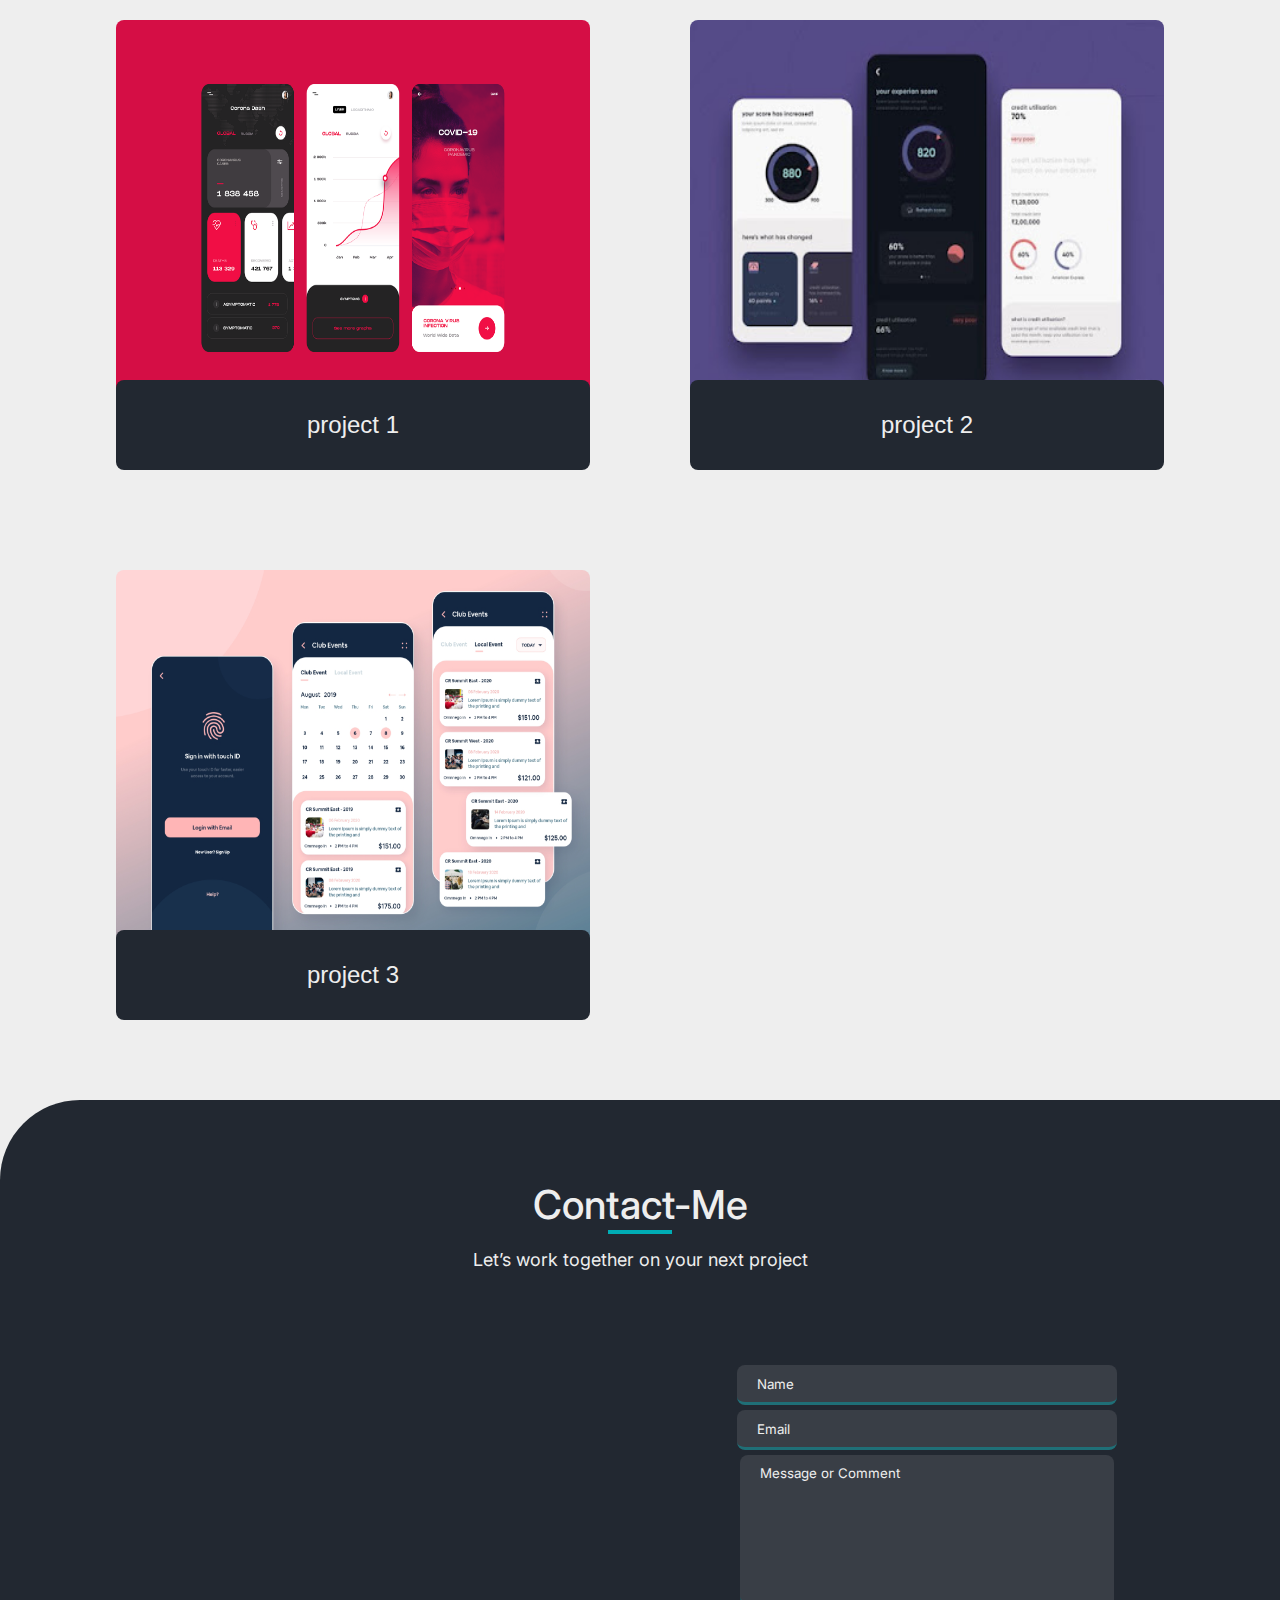
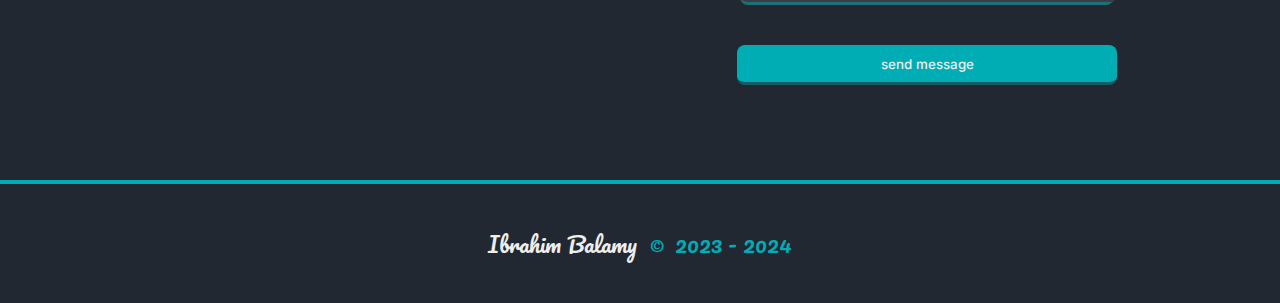
==== commit 7ce2714b: "Update index.html" ====
--- a/index.html
+++ b/index.html
@@ -53,7 +53,7 @@
                 a front-end developer
             </p>
             <p class="p-2">
-                welcome to my small world and fill free to contact me
+                welcome to my small world and feel free to contact me
             </p>
         </div>
     </section>
